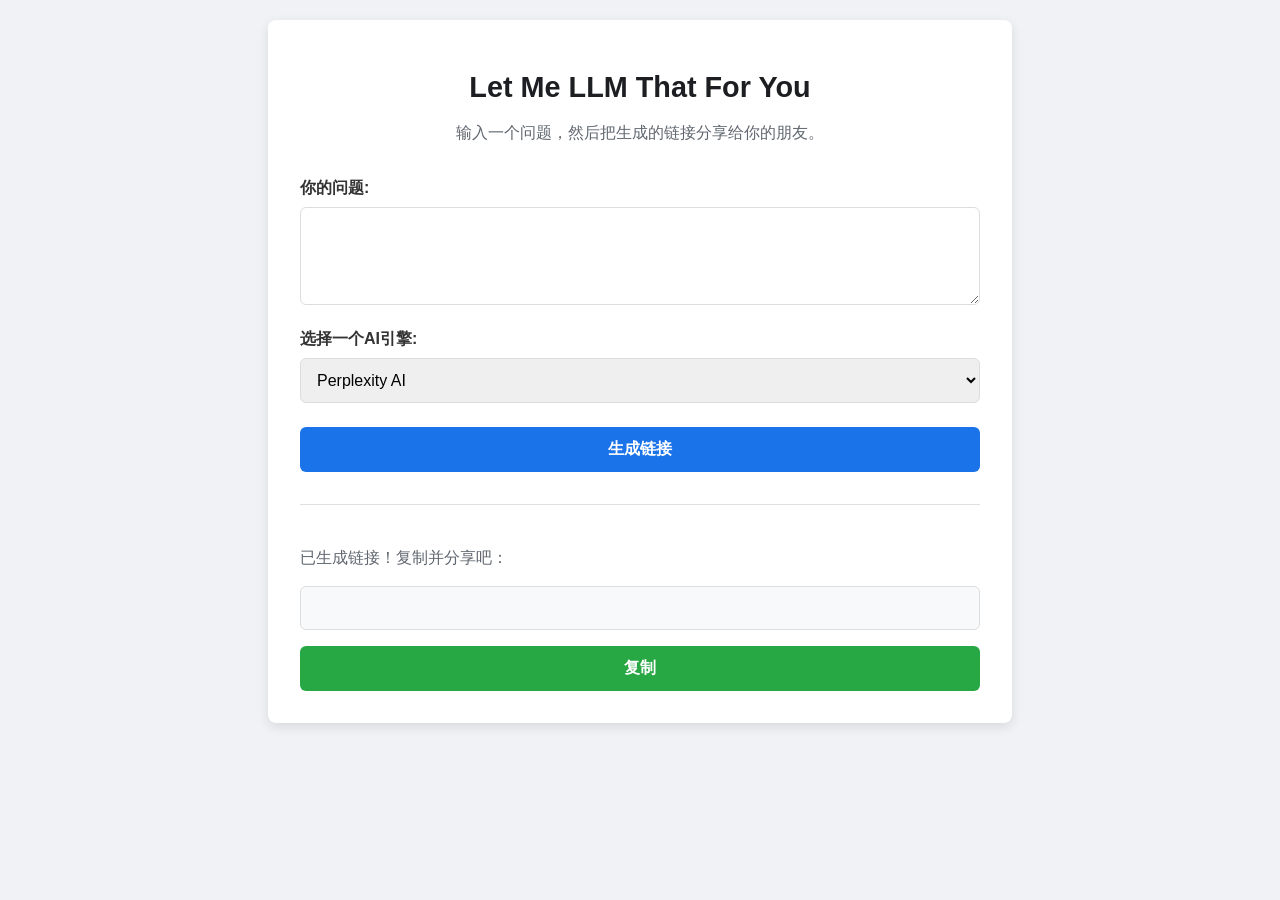
==== public/index.html @ f905ea1f "feat: add lmlfy tool with AI search link generation and animation demo" ====
<!DOCTYPE html>
<html lang="en">
<head>
    <meta charset="UTF-8">
    <meta name="viewport" content="width=device-width, initial-scale=1.0">
    <title>Let Me LLM That For You</title>
    <link rel="stylesheet" href="css/style.css">
</head>
<body>
    <div class="container">
        <h1>Let Me LLM That For You</h1>
        <p>输入一个问题，然后把生成的链接分享给你的朋友。</p>

        <form id="main-form">
            <div class="form-group">
                <label for="question">你的问题:</label>
                <textarea id="question" name="question" rows="4" required></textarea>
            </div>

            <div class="form-group">
                <label for="engine">选择一个AI引擎:</label>
                <select id="engine" name="engine">
                    <option value="perplexity" selected>Perplexity AI</option>
                    <option value="tiangong">天工AI</option>
                    <option value="baidu">百度 (Baidu)</option>
                    <option value="so360">360 AI搜索</option>
                    <option value="you">You.com</option>
                    <option value="phind">Phind</option>
                    <option value="brave">Brave Search</option>
                </select>
            </div>

            <button type="submit">生成链接</button>
        </form>

        <div id="result-container" class="hidden">
            <p>已生成链接！复制并分享吧：</p>
            <input type="text" id="result-link" readonly>
            <button id="copy-button">复制</button>
        </div>
    </div>

    <script src="js/main.js"></script>
</body>
</html>
---- public/css/style.css ----
/* ========= GLOBAL & HOME PAGE STYLES (preserved) ========= */
body {
    font-family: -apple-system, BlinkMacSystemFont, "Segoe UI", Roboto, Helvetica, Arial, sans-serif;
    background-color: #f0f2f5;
    color: #333;
    display: flex;
    justify-content: center;
    align-items: flex-start;
    min-height: 100vh;
    margin: 0;
    padding: 20px;
    box-sizing: border-box;
}

.container {
    width: 100%;
    max-width: 680px;
    background-color: #fff;
    padding: 2em;
    border-radius: 8px;
    box-shadow: 0 4px 12px rgba(0, 0, 0, 0.1);
    position: relative;
}

h1 { font-size: 1.8em; text-align: center; color: #1c1e21; margin-bottom: 0.5em; }
p { text-align: center; color: #606770; margin-bottom: 2em; line-height: 1.6; }
#main-form { display: flex; flex-direction: column; gap: 1.5em; }
.form-group { display: flex; flex-direction: column; }
label { margin-bottom: 0.5em; font-weight: 600; color: #333; }
textarea, select, input[type="text"]#result-link { width: 100%; padding: 12px; border: 1px solid #ddd; border-radius: 6px; font-size: 1em; font-family: inherit; box-sizing: border-box; transition: border-color 0.2s, box-shadow 0.2s; }
textarea { resize: vertical; min-height: 80px; }
textarea:focus, select:focus, input[type="text"]#result-link:focus { outline: none; border-color: #1a73e8; box-shadow: 0 0 0 2px rgba(26, 115, 232, 0.2); }
button { padding: 12px 20px; background-color: #1a73e8; color: white; border: none; border-radius: 6px; font-size: 1em; font-weight: 600; cursor: pointer; transition: background-color 0.2s; }
button:hover { background-color: #185abc; }
#result-container { margin-top: 2em; border-top: 1px solid #e0e0e0; padding-top: 1.5em; display: flex; flex-direction: column; gap: 1em; }
#result-container p { margin-bottom: 0; text-align: left; }
#result-link { background-color: #f8f9fa; }
#copy-button { background-color: #28a745; }
#copy-button:hover { background-color: #218838; }
.hidden { display: none; }

/* ========= GPT CLONE / ANIMATION STYLES ========= */

body.gpt-body {
    background-color: #343541;
    font-family: "Sohne", "Helvetica Neue", Helvetica, Arial, sans-serif;
    padding: 0;
    align-items: stretch;
}

.gpt-container {
    display: flex;
    width: 100vw;
    height: 100vh;
}

.gpt-sidebar {
    width: 260px;
    background-color: #202123;
    color: white;
    padding: 10px;
    display: flex;
    flex-direction: column;
    gap: 20px;
}
.sidebar-new-chat {
    border: 1px solid hsla(0,0%,100%,.2);
    border-radius: 5px;
    padding: 10px 15px;
    font-size: 0.9em;
}
.sidebar-history {
    display: flex;
    flex-direction: column;
    gap: 5px;
}
.sidebar-item {
    padding: 10px 15px;
    border-radius: 5px;
    font-size: 0.9em;
    color: #d1d5db;
    white-space: nowrap;
    overflow: hidden;
    text-overflow: ellipsis;
}

.gpt-main {
    flex-grow: 1;
    display: flex;
    flex-direction: column;
    position: relative;
    height: 100%;
}

.gpt-chat-area {
    flex-grow: 1;
    padding: 20px;
    overflow-y: auto;
    color: #d1d5db;
    font-size: 1.1em;
}

.gpt-message, .user-message {
    display: flex;
    gap: 20px;
    padding: 24px;
    max-width: 768px;
    margin: 0 auto;
}

.user-message {
    background-color: #444654;
    border-top: 1px solid rgba(255,255,255,0.2);
    border-bottom: 1px solid rgba(255,255,255,0.2);
    opacity: 0;
    transform: translateY(20px);
    transition: opacity 0.5s, transform 0.5s;
}
.user-message.visible {
    opacity: 1;
    transform: translateY(0);
}

.gpt-avatar, .user-avatar {
    width: 30px;
    height: 30px;
    border-radius: 3px;
    background-color: #19c37d;
    background-size: 20px;
    background-position: center;
    background-repeat: no-repeat;
    flex-shrink: 0;
}
.gpt-avatar {
    /* OpenAI Logo (white) */
    background-image: url('[data-uri]');
}
.user-avatar {
    background-color: #5436da;
    /* Generic User Icon */
    background-image: url('[data-uri]');
}
.gpt-message-content, .user-message-content {
    padding-top: 2px; /* Adjusted for new avatar size */
    line-height: 1.6;
}
.gpt-message-content p, .user-message-content p {
    text-align: left;
    color: #d1d5db;
    margin: 0;
}

.gpt-input-area {
    padding: 2rem 1rem;
    width: 100%;
    box-sizing: border-box;
    background: linear-gradient(180deg,rgba(53,55,64,0),#343541 58.85%);
}

.gpt-input-wrapper {
    max-width: 768px;
    margin: 0 auto;
    position: relative;
    display: flex;
    align-items: center;
    background-color: #40414f;
    border: 1px solid rgba(0,0,0,0.1);
    border-radius: 12px;
    box-shadow: 0 0 10px rgba(0,0,0,0.1);
}

#chat-input {
    width: 100%;
    padding: 15px 50px 15px 20px;
    border: none;
    border-radius: 12px;
    font-size: 1.1em;
    background: transparent;
    color: white;
    outline: none;
}

#send-button {
    position: absolute;
    right: 10px;
    width: 32px;
    height: 32px;
    padding: 0;
    border-radius: 5px;
    display: flex;
    justify-content: center;
    align-items: center;
    background-color: transparent;
    transition: background-color 0.2s, transform 0.2s;
}
#send-button svg {
    stroke: #8e8ea0;
}
#send-button.active {
    background-color: #202123;
    transform: scale(0.9);
}

.gpt-footer-text {
    font-size: 0.75rem;
    color: #acacbe;
    text-align: center;
    margin-top: 10px;
}

#cursor {
    position: fixed;
    font-size: 24px; /* Control size with font-size */
    top: 0;
    left: 0;
    transform: translate(-100px, 50px); /* Start off-screen */
    transition: transform 0.8s cubic-bezier(0.65, 0, 0.35, 1);
    z-index: 100;
    pointer-events: none;
}

#tutorial-text-container {
    position: fixed;
    top: 20px;
    left: 50%;
    transform: translateX(-50%);
    background-color: rgba(217, 83, 79, 0.9);
    color: white;
    padding: 10px 20px;
    border-radius: 20px;
    z-index: 101;
    font-weight: bold;
    box-shadow: 0 2px 10px rgba(0,0,0,0.2);
    opacity: 0;
    transition: opacity 0.5s;
}
#tutorial-text-container.visible {
    opacity: 1;
}
#tutorial-text {
    margin: 0;
    text-align: center;
    color: white;
}
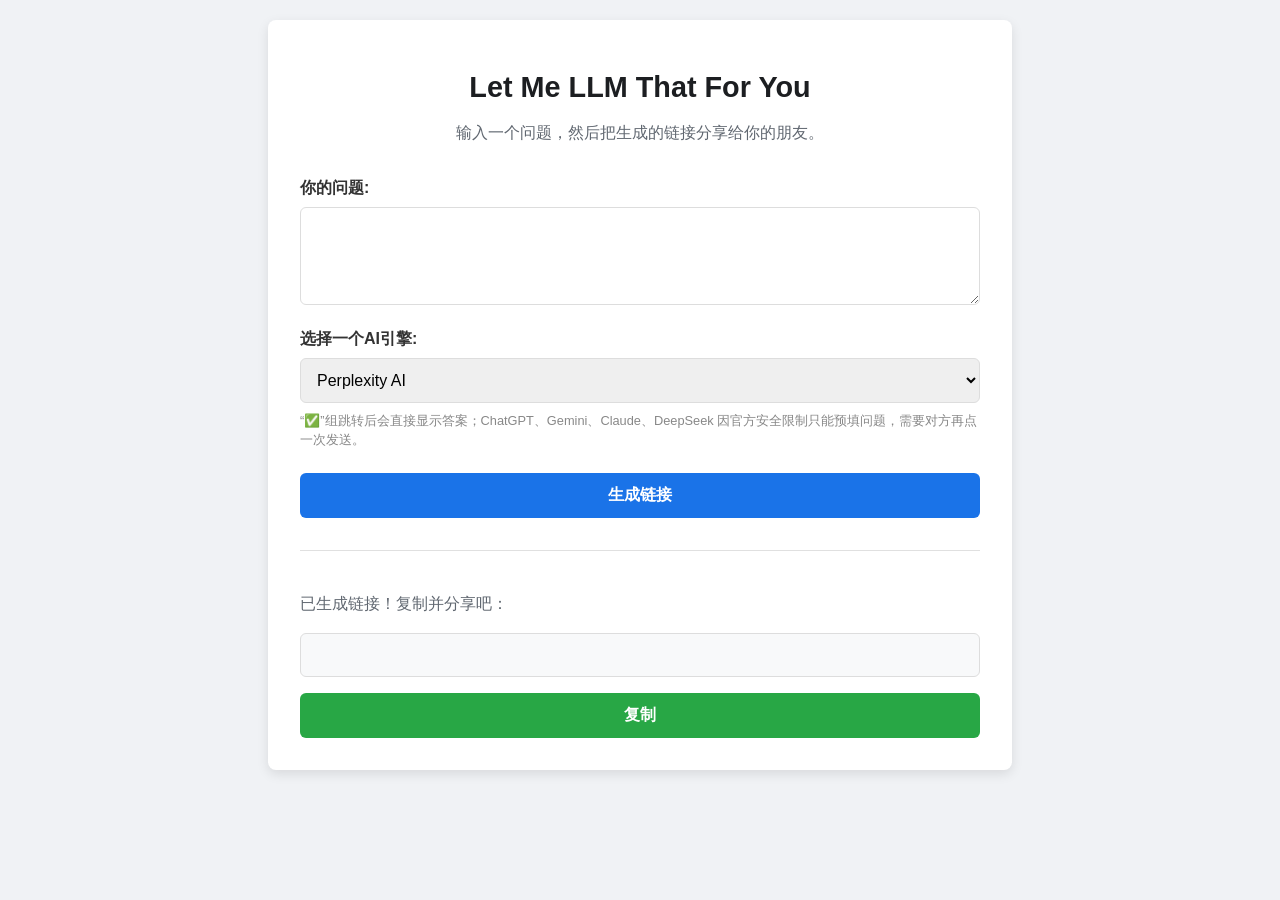
==== commit f37d886f: "feat: expand AI engine list and revamp ChatGPT-style demo UI - Add ChatGPT, Gemini, Claude, Grok, De" ====
--- a/public/index.html
+++ b/public/index.html
@@ -20,14 +20,27 @@
             <div class="form-group">
                 <label for="engine">选择一个AI引擎:</label>
                 <select id="engine" name="engine">
-                    <option value="perplexity" selected>Perplexity AI</option>
-                    <option value="tiangong">天工AI</option>
-                    <option value="baidu">百度 (Baidu)</option>
-                    <option value="so360">360 AI搜索</option>
-                    <option value="you">You.com</option>
-                    <option value="phind">Phind</option>
-                    <option value="brave">Brave Search</option>
+                    <optgroup label="✅ 跳转后自动出答案 (推荐)">
+                        <option value="perplexity" selected>Perplexity AI</option>
+                        <option value="grok">Grok</option>
+                        <option value="bing">Bing Copilot</option>
+                        <option value="metaso">秘塔AI搜索 (Metaso)</option>
+                        <option value="felo">Felo</option>
+                        <option value="tiangong">天工AI</option>
+                        <option value="you">You.com</option>
+                        <option value="phind">Phind</option>
+                        <option value="brave">Brave Search</option>
+                        <option value="so360">360 AI搜索</option>
+                        <option value="baidu">百度 (Baidu)</option>
+                    </optgroup>
+                    <optgroup label="需对方再点一次发送">
+                        <option value="chatgpt">ChatGPT</option>
+                        <option value="gemini">Google Gemini</option>
+                        <option value="claude">Claude</option>
+                        <option value="deepseek">DeepSeek</option>
+                    </optgroup>
                 </select>
+                <small class="field-hint">“✅”组跳转后会直接显示答案；ChatGPT、Gemini、Claude、DeepSeek 因官方安全限制只能预填问题，需要对方再点一次发送。</small>
             </div>
 
             <button type="submit">生成链接</button>
--- a/public/css/style.css
+++ b/public/css/style.css
@@ -27,6 +27,7 @@
 #main-form { display: flex; flex-direction: column; gap: 1.5em; }
 .form-group { display: flex; flex-direction: column; }
 label { margin-bottom: 0.5em; font-weight: 600; color: #333; }
+.field-hint { margin-top: 0.6em; font-size: 0.8em; color: #888; line-height: 1.5; text-align: left; }
 textarea, select, input[type="text"]#result-link { width: 100%; padding: 12px; border: 1px solid #ddd; border-radius: 6px; font-size: 1em; font-family: inherit; box-sizing: border-box; transition: border-color 0.2s, box-shadow 0.2s; }
 textarea { resize: vertical; min-height: 80px; }
 textarea:focus, select:focus, input[type="text"]#result-link:focus { outline: none; border-color: #1a73e8; box-shadow: 0 0 0 2px rgba(26, 115, 232, 0.2); }
@@ -39,13 +40,35 @@
 #copy-button:hover { background-color: #218838; }
 .hidden { display: none; }
 
-/* ========= GPT CLONE / ANIMATION STYLES ========= */
+/* ========= GPT CLONE / ANIMATION STYLES (modern ChatGPT dark UI) ========= */
 
 body.gpt-body {
-    background-color: #343541;
-    font-family: "Sohne", "Helvetica Neue", Helvetica, Arial, sans-serif;
+    --gpt-bg: #212121;
+    --gpt-sidebar-bg: #171717;
+    --gpt-bubble: #303030;
+    --gpt-input-bg: #303030;
+    --gpt-text: #ececec;
+    --gpt-text-dim: #b4b4b4;
+    --gpt-text-faint: #8e8ea0;
+    --gpt-border: rgba(255, 255, 255, 0.12);
+    --gpt-hover: rgba(255, 255, 255, 0.06);
+    background-color: var(--gpt-bg);
+    color: var(--gpt-text);
+    font-family: "Helvetica Neue", Helvetica, "Segoe UI", Roboto, ui-sans-serif, system-ui, -apple-system, "Apple Color Emoji", sans-serif;
     padding: 0;
     align-items: stretch;
+    overflow: hidden;
+    /* CSS-driven fade-in so the clone appears smoothly even if JS is slow */
+    animation: page-fade-in 0.7s ease-out both;
+}
+body.gpt-body.fade-out {
+    animation: none;
+    opacity: 0;
+    transition: opacity 0.6s ease-in;
+}
+@keyframes page-fade-in {
+    from { opacity: 0; }
+    to   { opacity: 1; }
 }
 
 .gpt-container {
@@ -54,188 +77,404 @@
     height: 100vh;
 }
 
+/* ---- Sidebar ---- */
 .gpt-sidebar {
     width: 260px;
-    background-color: #202123;
-    color: white;
-    padding: 10px;
+    flex-shrink: 0;
+    background-color: var(--gpt-sidebar-bg);
+    color: var(--gpt-text);
+    padding: 8px;
     display: flex;
     flex-direction: column;
-    gap: 20px;
-}
-.sidebar-new-chat {
-    border: 1px solid hsla(0,0%,100%,.2);
-    border-radius: 5px;
-    padding: 10px 15px;
-    font-size: 0.9em;
-}
+    gap: 4px;
+}
+.sidebar-top {
+    display: flex;
+    align-items: center;
+    justify-content: space-between;
+    padding: 6px 8px;
+}
+.sidebar-logo { display: flex; color: var(--gpt-text); }
+.sidebar-icon-btn {
+    background: transparent;
+    border: none;
+    padding: 6px;
+    border-radius: 8px;
+    color: var(--gpt-text-dim);
+    display: flex;
+    cursor: default;
+}
+.sidebar-icon-btn:hover { background: var(--gpt-hover); }
+
+.sidebar-nav { display: flex; flex-direction: column; gap: 2px; margin-top: 4px; }
+.sidebar-link {
+    display: flex;
+    align-items: center;
+    gap: 12px;
+    width: 100%;
+    padding: 9px 10px;
+    border: none;
+    border-radius: 8px;
+    background: transparent;
+    color: var(--gpt-text);
+    font-size: 0.875rem;
+    font-weight: 500;
+    text-align: left;
+    cursor: default;
+    transition: background 0.15s;
+}
+.sidebar-link:hover { background: var(--gpt-hover); }
+.sidebar-link svg { color: var(--gpt-text); flex-shrink: 0; }
+
 .sidebar-history {
     display: flex;
     flex-direction: column;
-    gap: 5px;
+    gap: 1px;
+    margin-top: 14px;
+    overflow-y: auto;
+    flex-grow: 1;
+}
+.sidebar-section-label {
+    font-size: 0.75rem;
+    color: var(--gpt-text-faint);
+    padding: 8px 10px 4px;
+    font-weight: 500;
 }
 .sidebar-item {
-    padding: 10px 15px;
-    border-radius: 5px;
-    font-size: 0.9em;
-    color: #d1d5db;
+    padding: 8px 10px;
+    border-radius: 8px;
+    font-size: 0.875rem;
+    color: var(--gpt-text);
     white-space: nowrap;
     overflow: hidden;
     text-overflow: ellipsis;
-}
-
+    cursor: default;
+    transition: background 0.15s;
+}
+.sidebar-item:hover { background: var(--gpt-hover); }
+
+.sidebar-account {
+    display: flex;
+    align-items: center;
+    gap: 10px;
+    padding: 8px 10px;
+    border-radius: 8px;
+    margin-top: 4px;
+    cursor: default;
+    transition: background 0.15s;
+}
+.sidebar-account:hover { background: var(--gpt-hover); }
+.account-avatar {
+    width: 28px;
+    height: 28px;
+    border-radius: 50%;
+    background: linear-gradient(135deg, #9b5de5, #f15bb5);
+    color: #fff;
+    font-size: 0.75rem;
+    font-weight: 600;
+    display: flex;
+    align-items: center;
+    justify-content: center;
+    flex-shrink: 0;
+}
+.account-name { font-size: 0.875rem; color: var(--gpt-text); }
+
+/* ---- Main column ---- */
 .gpt-main {
     flex-grow: 1;
     display: flex;
     flex-direction: column;
     position: relative;
     height: 100%;
-}
-
+    min-width: 0;
+}
+
+.gpt-topbar {
+    height: 52px;
+    flex-shrink: 0;
+    display: flex;
+    align-items: center;
+    justify-content: space-between;
+    padding: 0 14px;
+}
+.topbar-model {
+    display: flex;
+    align-items: center;
+    gap: 6px;
+    background: transparent;
+    border: none;
+    color: var(--gpt-text);
+    font-size: 1.05rem;
+    font-weight: 600;
+    padding: 8px 12px;
+    border-radius: 10px;
+    cursor: default;
+    transition: background 0.15s;
+}
+.topbar-model:hover { background: var(--gpt-hover); }
+.topbar-model svg { color: var(--gpt-text-dim); }
+.topbar-right { display: flex; align-items: center; gap: 8px; }
+.topbar-btn {
+    width: 36px;
+    height: 36px;
+    display: flex;
+    align-items: center;
+    justify-content: center;
+    background: transparent;
+    border: none;
+    border-radius: 8px;
+    color: var(--gpt-text);
+    cursor: default;
+    transition: background 0.15s;
+}
+.topbar-btn:hover { background: var(--gpt-hover); }
+.topbar-avatar {
+    width: 32px;
+    height: 32px;
+    border-radius: 50%;
+    background: linear-gradient(135deg, #9b5de5, #f15bb5);
+    color: #fff;
+    font-size: 0.8rem;
+    font-weight: 600;
+    display: flex;
+    align-items: center;
+    justify-content: center;
+}
+
+/* ---- Chat area ---- */
 .gpt-chat-area {
     flex-grow: 1;
-    padding: 20px;
+    padding: 24px 20px 8px;
     overflow-y: auto;
-    color: #d1d5db;
-    font-size: 1.1em;
+    color: var(--gpt-text);
+    font-size: 1rem;
 }
 
 .gpt-message, .user-message {
     display: flex;
-    gap: 20px;
-    padding: 24px;
+    gap: 16px;
+    padding: 14px 0;
     max-width: 768px;
     margin: 0 auto;
 }
 
-.user-message {
-    background-color: #444654;
-    border-top: 1px solid rgba(255,255,255,0.2);
-    border-bottom: 1px solid rgba(255,255,255,0.2);
-    opacity: 0;
-    transform: translateY(20px);
-    transition: opacity 0.5s, transform 0.5s;
-}
-.user-message.visible {
-    opacity: 1;
-    transform: translateY(0);
-}
-
-.gpt-avatar, .user-avatar {
+/* Assistant: logo avatar on the left, plain text, no background */
+.gpt-avatar {
     width: 30px;
     height: 30px;
-    border-radius: 3px;
-    background-color: #19c37d;
-    background-size: 20px;
-    background-position: center;
-    background-repeat: no-repeat;
+    border-radius: 50%;
+    border: 1px solid var(--gpt-border);
+    color: var(--gpt-text);
+    display: flex;
+    align-items: center;
+    justify-content: center;
     flex-shrink: 0;
-}
-.gpt-avatar {
-    /* OpenAI Logo (white) */
-    background-image: url('[data-uri]');
-}
-.user-avatar {
-    background-color: #5436da;
-    /* Generic User Icon */
-    background-image: url('[data-uri]');
-}
-.gpt-message-content, .user-message-content {
-    padding-top: 2px; /* Adjusted for new avatar size */
+    background-color: var(--gpt-bg);
+}
+.gpt-avatar svg { display: block; }
+
+/* User: right-aligned rounded bubble, no avatar (matches current ChatGPT) */
+.user-message { justify-content: flex-end; }
+.user-avatar { display: none; }
+
+.gpt-message-content { padding-top: 4px; line-height: 1.75; }
+.gpt-message-content p { text-align: left; color: var(--gpt-text); margin: 0; }
+
+.user-message-content {
+    background-color: var(--gpt-bubble);
+    padding: 10px 18px;
+    border-radius: 22px;
+    max-width: 70%;
     line-height: 1.6;
 }
-.gpt-message-content p, .user-message-content p {
-    text-align: left;
-    color: #d1d5db;
-    margin: 0;
-}
-
+.user-message-content p { text-align: left; color: var(--gpt-text); margin: 0; }
+
+.user-message {
+    opacity: 0;
+    transform: translateY(14px);
+    transition: opacity 0.45s, transform 0.45s;
+}
+.user-message.visible { opacity: 1; transform: translateY(0); }
+
+/* AI "thinking" indicator: three bouncing dots before the redirect */
+.typing-dots {
+    display: flex;
+    align-items: center;
+    gap: 5px;
+    height: 28px;
+}
+.typing-dots span {
+    width: 8px;
+    height: 8px;
+    border-radius: 50%;
+    background-color: var(--gpt-text-dim);
+    animation: typing-bounce 1.2s infinite ease-in-out both;
+}
+.typing-dots span:nth-child(1) { animation-delay: -0.32s; }
+.typing-dots span:nth-child(2) { animation-delay: -0.16s; }
+@keyframes typing-bounce {
+    0%, 80%, 100% { transform: scale(0.6); opacity: 0.5; }
+    40%           { transform: scale(1);   opacity: 1; }
+}
+
+/* ---- Input area ---- */
 .gpt-input-area {
-    padding: 2rem 1rem;
+    padding: 8px 20px 18px;
     width: 100%;
     box-sizing: border-box;
-    background: linear-gradient(180deg,rgba(53,55,64,0),#343541 58.85%);
+    background: linear-gradient(180deg, rgba(33,33,33,0), var(--gpt-bg) 40%);
 }
 
 .gpt-input-wrapper {
     max-width: 768px;
     margin: 0 auto;
-    position: relative;
-    display: flex;
-    align-items: center;
-    background-color: #40414f;
-    border: 1px solid rgba(0,0,0,0.1);
-    border-radius: 12px;
-    box-shadow: 0 0 10px rgba(0,0,0,0.1);
+    display: flex;
+    flex-direction: column;
+    gap: 6px;
+    background-color: var(--gpt-input-bg);
+    border: 1px solid transparent;
+    border-radius: 28px;
+    padding: 10px 12px 10px 16px;
+    box-shadow: 0 2px 12px rgba(0, 0, 0, 0.25);
+    transition: border-color 0.25s, box-shadow 0.25s;
+}
+/* Subtle highlight when the "user" focuses the box */
+.gpt-input-wrapper.focused {
+    border-color: rgba(255, 255, 255, 0.2);
+    box-shadow: 0 2px 16px rgba(0, 0, 0, 0.35), 0 0 0 1px rgba(255, 255, 255, 0.08);
 }
 
 #chat-input {
     width: 100%;
-    padding: 15px 50px 15px 20px;
-    border: none;
-    border-radius: 12px;
-    font-size: 1.1em;
-    background: transparent;
-    color: white;
+    padding: 6px 4px;
+    border: none;
+    font-size: 1rem;
+    background: transparent;
+    color: var(--gpt-text);
     outline: none;
 }
+#chat-input::placeholder { color: var(--gpt-text-faint); }
+
+.input-toolbar {
+    display: flex;
+    align-items: center;
+    justify-content: space-between;
+}
+.input-tools { display: flex; align-items: center; gap: 6px; }
+
+.tool-btn {
+    height: 34px;
+    min-width: 34px;
+    padding: 0;
+    display: flex;
+    align-items: center;
+    justify-content: center;
+    gap: 6px;
+    border: 1px solid var(--gpt-border);
+    border-radius: 18px;
+    background: transparent;
+    color: var(--gpt-text);
+    font-size: 0.875rem;
+    cursor: default;
+    transition: background 0.15s;
+}
+.tool-btn:hover { background: var(--gpt-hover); }
+.tool-btn-pill { padding: 0 12px; }
 
 #send-button {
-    position: absolute;
-    right: 10px;
-    width: 32px;
-    height: 32px;
+    width: 34px;
+    height: 34px;
+    min-width: 34px;
     padding: 0;
-    border-radius: 5px;
-    display: flex;
-    justify-content: center;
-    align-items: center;
-    background-color: transparent;
-    transition: background-color 0.2s, transform 0.2s;
-}
-#send-button svg {
-    stroke: #8e8ea0;
-}
-#send-button.active {
-    background-color: #202123;
-    transform: scale(0.9);
-}
+    border: none;
+    border-radius: 50%;
+    display: flex;
+    justify-content: center;
+    align-items: center;
+    background-color: #676767;
+    cursor: default;
+    transition: background-color 0.2s, transform 0.15s;
+}
+#send-button svg { stroke: #ececec; transition: stroke 0.2s; }
+/* Brightens to a solid white "ready" button once there's text, like real ChatGPT */
+#send-button.enabled { background-color: #ffffff; }
+#send-button.enabled svg { stroke: #1a1a1a; }
+#send-button.active { transform: scale(0.88); }
 
 .gpt-footer-text {
     font-size: 0.75rem;
-    color: #acacbe;
+    color: var(--gpt-text-faint);
     text-align: center;
-    margin-top: 10px;
+    margin-top: 12px;
+}
+
+/* On narrow screens, hide the sidebar like ChatGPT's collapsed mobile view */
+@media (max-width: 860px) {
+    .gpt-sidebar { display: none; }
 }
 
 #cursor {
     position: fixed;
-    font-size: 24px; /* Control size with font-size */
     top: 0;
     left: 0;
+    width: 28px;
+    height: 28px;
     transform: translate(-100px, 50px); /* Start off-screen */
     transition: transform 0.8s cubic-bezier(0.65, 0, 0.35, 1);
     z-index: 100;
     pointer-events: none;
+    filter: drop-shadow(0 3px 4px rgba(0, 0, 0, 0.4));
+    will-change: transform;
+}
+#cursor svg {
+    display: block;
+    width: 100%;
+    height: 100%;
+    transition: transform 0.12s ease-out;
+}
+/* Press-down feedback: shrink the pointer slightly when "clicking" */
+#cursor.clicking svg {
+    transform: scale(0.78);
+}
+
+/* Click ripple that radiates from the cursor tip */
+.click-ripple {
+    position: fixed;
+    top: 0;
+    left: 0;
+    width: 14px;
+    height: 14px;
+    margin: -7px 0 0 -7px;
+    border-radius: 50%;
+    background: rgba(255, 255, 255, 0.5);
+    pointer-events: none;
+    z-index: 99;
+    animation: ripple 0.6s ease-out forwards;
+}
+@keyframes ripple {
+    0%   { transform: scale(0.3); opacity: 0.9; }
+    100% { transform: scale(4);   opacity: 0; }
 }
 
 #tutorial-text-container {
     position: fixed;
     top: 20px;
     left: 50%;
-    transform: translateX(-50%);
-    background-color: rgba(217, 83, 79, 0.9);
+    transform: translateX(-50%) translateY(-12px);
+    background: linear-gradient(135deg, #e0544f, #c0392b);
     color: white;
-    padding: 10px 20px;
-    border-radius: 20px;
+    padding: 11px 22px;
+    border-radius: 22px;
     z-index: 101;
     font-weight: bold;
-    box-shadow: 0 2px 10px rgba(0,0,0,0.2);
+    max-width: min(90vw, 560px);
+    box-shadow: 0 6px 20px rgba(192, 57, 43, 0.45);
     opacity: 0;
-    transition: opacity 0.5s;
+    transition: opacity 0.4s ease, transform 0.4s cubic-bezier(0.34, 1.56, 0.64, 1);
 }
 #tutorial-text-container.visible {
     opacity: 1;
+    transform: translateX(-50%) translateY(0);
 }
 #tutorial-text {
     margin: 0;
